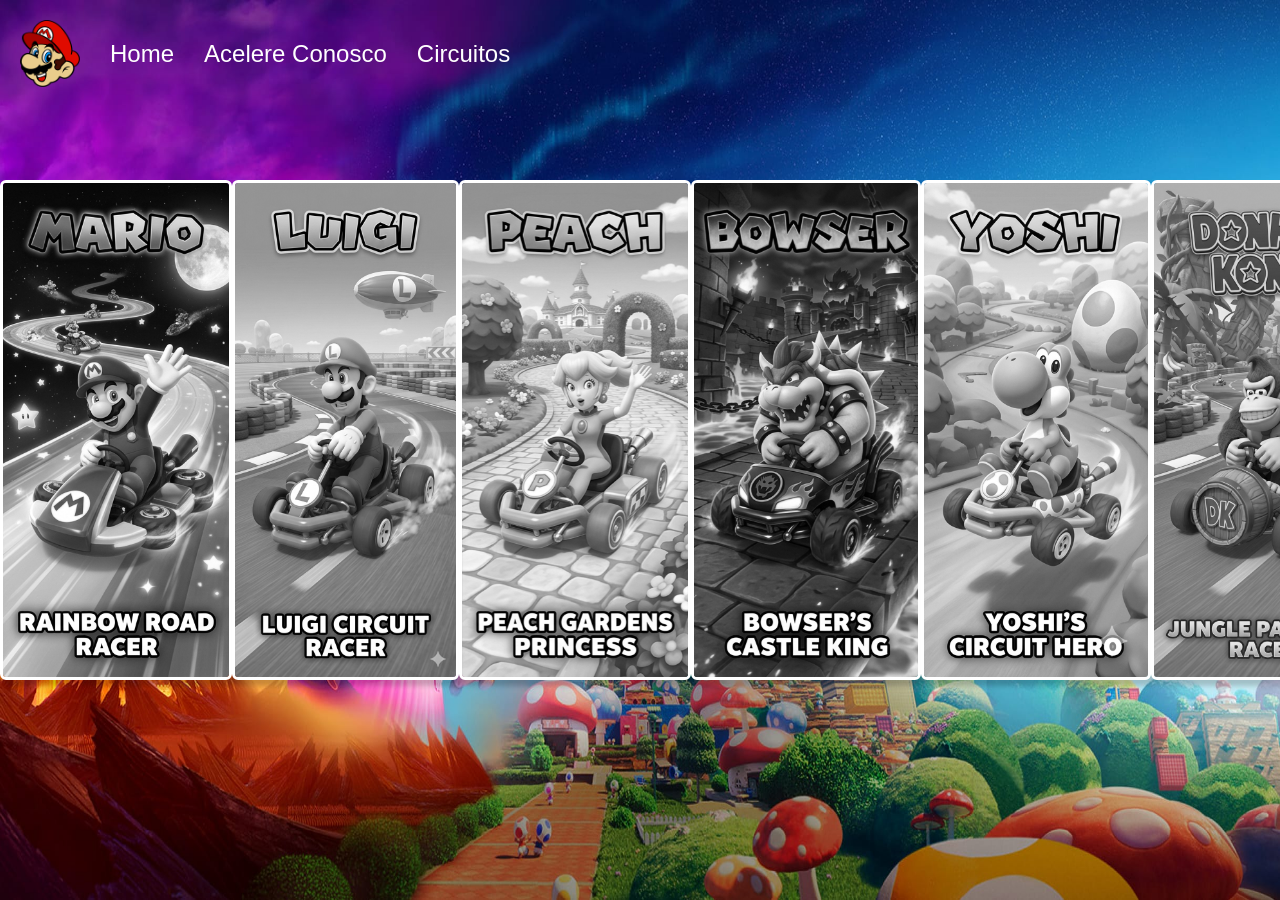
==== circuits.html @ 7eaaef4a "Primeiro Commit" ====
<!doctype html>
<html lang="">
  <head>
    <meta charset="UTF-8" />
    <meta name="viewport" content="width=device-width, initial-scale=1.0" />
    <link rel="preconnect" href="https://fonts.googleapis.com" />
    <link rel="preconnect" href="https://fonts.gstatic.com" crossorigin />
    <link rel="stylesheet" href="./style.css" />
    <title>Serviços</title>
  </head>
  <body>
    <div class="backgroud-services">
      <img src="./assets/backgroud.jpeg" alt="imagem do mundo mario" />
    </div>
    <header class="container-header">
      <img src="./assets/logo-header.png" alt="logo-header" />
      <a href="index.html">Home</a>
      <a href="#" onclick="showform()">Acelere Conosco</a>
      <a href="circuits.html">Circuitos</a>
    </header>
    <main class="container-services">
      <div>
        <img
          class="box-service"
          onclick="selectCharacters()"
          src="./assets/mario-kart.png"
          alt="mario-kart"
        />
      </div>
      <div>
        <img
          class="box-service"
          src="./assets/luigi-kart.png"
          alt="luigi-kart"
        />
      </div>
      <div>
        <img
          class="box-service"
          src="./assets/peach-kart.png"
          alt="peach-kart"
        />
      </div>
      <div>
        <img
          class="box-service"
          src="./assets/bowser-kart.png"
          alt="bowser-kart"
        />
      </div>
      <div>
        <img
          class="box-service"
          src="./assets/yoshi-kart.png"
          alt="yoshi-kart"
        />
      </div>
      <div>
        <img
          class="box-service"
          src="./assets/donkey-kart.png"
          alt="donkey-kart"
        />
      </div>
      <div>
        <img
          class="box-service"
          onclick="selectCharacters()"
          src="./assets/wario-kart.png"
          alt="wario-kart"
        />
      </div>
    </main>
  </body>
  <script src="./scripts.js"></script>
</html>
---- style.css ----
* {
  padding: 0;
  margin: 0;
  box-sizing: border-box;
  font-family: "Mukta", sans-serif;
}

.background {
  position: fixed;
  top: 0px;
  z-index: -1;
}


.background video {

  min-width: 100vw;
  min-height: 100vh;
}

.mask-video {
  background: linear-gradient(109deg, rgba(10, 12, 16, 0.99) 15%, rgba(10, 12, 16, 0.7) 50%, rgba(10, 12, 16, 0.99) 85%);
  height: 100%;
  width: 100%;
  position: fixed;
  top: 0;
}

.container-header {
  display: flex;
  padding: 20px;
  gap: 30px;
  align-items: center;

}

.container-header img {
  width: 60px;
}

.container-header a {
  font-size: 24px;
  text-decoration: none;
  color: #FFFFFF;
  cursor: pointer;
}

.container-header a:hover {
  color: #c51111;
  transition: 0.5s ease-in-out;
}

.container-hero {
  display: flex;
  align-items: center;
  justify-content: space-around;
  padding: 100px;
  height: 100vh;
}

.container-description {
  width: 40%;
}

.container-description img {
  width: 350px;
}

.container-description h1 {
  color: white;
  font-size: 20px;
  margin-bottom: 10px;
}

.container-description p {
  color: white;
  font-size: 20px;
}

.container-description button {
  color: white;
  margin-top: 30px;
  width: 200px;
  height: 50px;
  text-transform: uppercase;
  border-radius: 3px;
  border: none;
  cursor: pointer;
  background: #c51111;
}

.logo-mario-luigi img {
  width: 500px;
}

.mask-form {
  background: linear-gradient(109deg, rgba(10, 12, 16, 0.99) 15%, rgba(10, 12, 16, 0.7) 50%, rgba(10, 12, 16, 0.99) 85%);
  height: 100%;
  width: 100%;
  position: fixed;
  top: 0;
  visibility: hidden;
  z-index: 1;
}


.box-form {
  position: fixed;
  left: -330px;
  display: flex;
  flex-direction: column;
  background: white;
  padding: 20px;
  border-radius: 10px;
  gap: 20px;
  width: 350px;
  top: 40%;
  z-index: 2;
  transition: left 0.5s ease-in-out;
}

.box-form input {
  padding-left: 5px;
  height: 40px;
  border-radius: 10px;
  border: grey solid 1px;
  outline-color: #18d80f;
}

.box-form textarea {
  padding-left: 5px;
  padding-top: 5px;
  height: 100px;
  border-radius: 10px;
  border: grey solid 1px;
  outline-color: #18d80f;
}

.box-form button {
  background-color: #c51111;
  color: white;
  width: 200px;
  height: 50px;
  border-radius: 3px;
  border: none;
  font-weight: bold;
  text-transform: uppercase;
  cursor: pointer;
  margin-top: 10px;
}

/* CIRCUITOS */

.backgroud-services {
  position: fixed;
  top: 0;
  z-index: -1;
}

.backgroud-services img {
  height: 100vh;
  width: 100vw;
}

.container-services {
  height: 100vh;
  width: 100vw;
  display: flex;
  justify-content: space-around;
  position: fixed;
  top: 20%;
}

.container-services img {
  height: 500px;
  border: #FFFFFF solid 3px;
  border-radius: 6px;
  box-shadow: 5px 5px 5px 1px rgba(0, 0, 0, 0.2);
  cursor: pointer;
  transition: height 0.5s ease-in-out;
  filter: grayscale(100%);
}

.container-services img:hover {
  height: 650px;
  transition: height 0.8s ease-in-out,
    box-shadow 1s ease-in-out,
    filter 0.8s ease-in-out;
  box-shadow: 10px 10px 10px 1px rgba(0, 0, 0, 0.2);
  filter: grayscale(0%);
}

/* MOBILE */

@media screen and (max-width: 1000px) {

  .container-header {
    justify-content: center;
  }

  .container-header a {
    font-size: 18px;
  }

  .container-header img {
    display: none;
  }

  .container-hero {
    display: flex;
    flex-direction: column;
    padding: 15px;
  }

  .container-description {
    width: 100%;
  }

  .container-description img {
    width: 250px;
    display: flex;
    margin-left: auto;
    margin-right: auto;
  }

  .container-description h1 {
    color: white;
    font-size: 18px;
    margin-bottom: 10px;
    text-align: center;
  }

  .container-description p {
    color: white;
    font-size: 15px;
    text-align: center;
  }

  .container-description button {
    display: flex;
    justify-content: center;
    align-items: center;
    margin-left: auto;
    margin-right: auto;
    margin-bottom: 30px;
  }

  .logo-mario-luigi img {
    display: flex;
    justify-content: center;
    align-items: center;
    margin-left: auto;
    margin-right: auto;
    width: 90%;
  }

  .box-form {
    left: -340px;

  }

  /* MOBILE SERVICES */

  .backgroud-services {
    height: 100vh;
  }

  .backgroud-services img {
    height: 100vh;
    width: 100vw;
    filter: blur(8px);
  }

  .container-services {
    height: auto;
    width: 100vw;
    display: flex;
    flex-direction: column;
    justify-content: space-around;
    position: fixed;
    top: 10%;
  }

  .container-services img {
    height: 400px;
    display: flex;
    flex-direction: column;
    margin-left: auto;
    margin-right: auto;
    margin-bottom: 30px;

  }

  .container-services img:hover {
    height: 550px;
    margin-left: auto;
    margin-right: auto;
  }
}
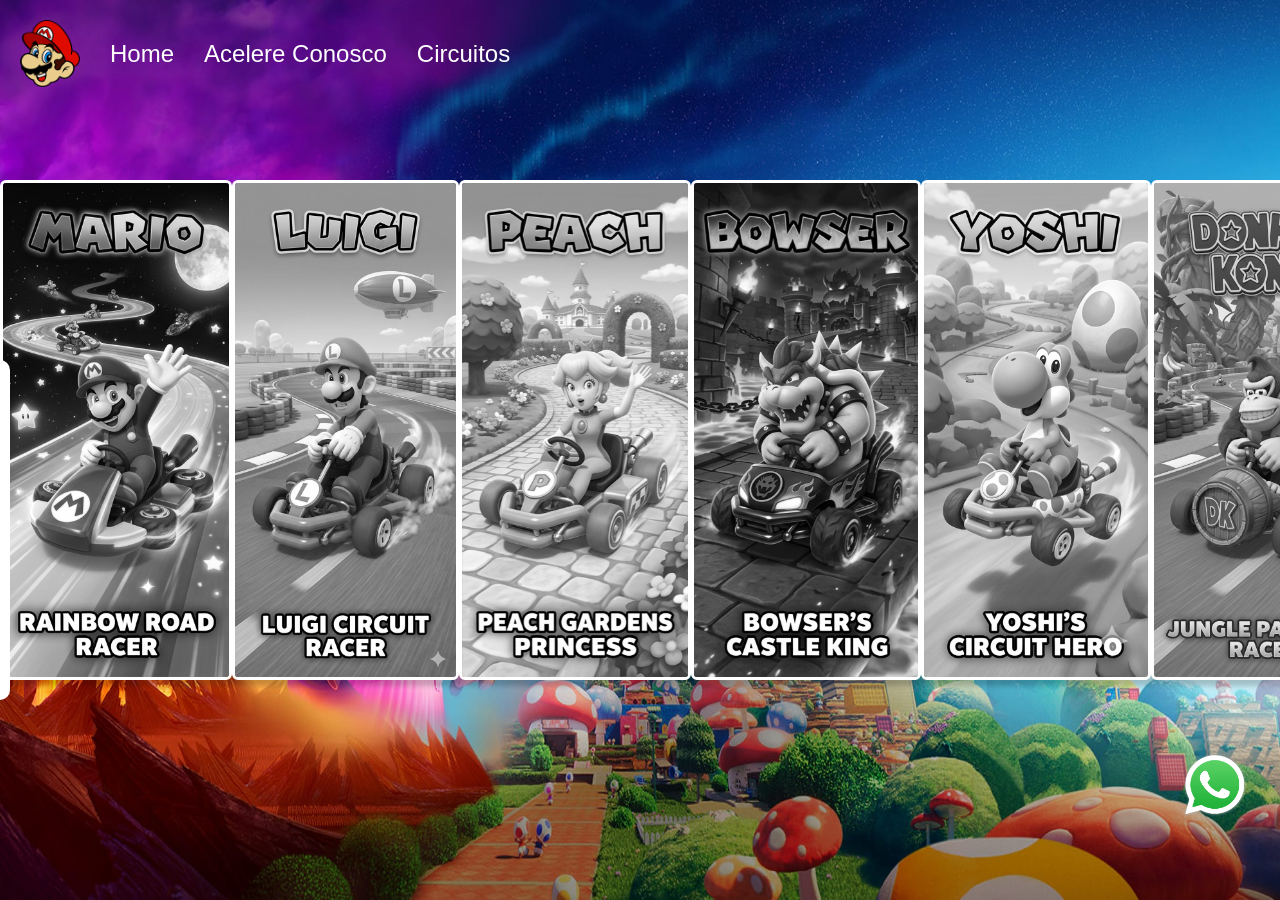
==== commit 18dba1c0: "Inclusão do WhatApp Float e correções no form" ====
--- a/circuits.html
+++ b/circuits.html
@@ -9,7 +9,7 @@
     <title>Serviços</title>
   </head>
   <body>
-    <div class="backgroud-services">
+    <div class="backgroud-services" onclick="hideform()">
       <img src="./assets/backgroud.jpeg" alt="imagem do mundo mario" />
     </div>
     <header class="container-header">
@@ -70,7 +70,27 @@
           alt="wario-kart"
         />
       </div>
+      <form
+        action="https://formcarry.com/s/5VQoGI3U3Nh"
+        class="box-form"
+        method="post"
+      >
+        <input type="text" placeholder="Seu nome" name="name" />
+        <input type="email" placeholder="Seu melhor email" name="email" />
+        <textarea
+          name="problem"
+          id=""
+          placeholder="Digite seu problema aqui..."
+        ></textarea>
+        <button type="submit">Pedir Orçamento</button>
+      </form>
     </main>
+    <a
+      href="https://api.whatsapp.com/send/?phone=5511981363456"
+      target="_blank"
+    >
+      <img src="./assets/whatsapp.png" alt="whatsapp" class="whatsapp-float" />
+    </a>
   </body>
   <script src="./scripts.js"></script>
 </html>
--- a/style.css
+++ b/style.css
@@ -106,7 +106,7 @@
 
 .box-form {
   position: fixed;
-  left: -330px;
+  left: -340px;
   display: flex;
   flex-direction: column;
   background: white;
@@ -190,6 +190,13 @@
   filter: grayscale(0%);
 }
 
+.whatsapp-float {
+  height: 70px;
+  position: fixed;
+  right: 30px;
+  bottom: 80px;
+}
+
 /* MOBILE */
 
 @media screen and (max-width: 1000px) {
@@ -254,10 +261,6 @@
     width: 90%;
   }
 
-  .box-form {
-    left: -340px;
-
-  }
 
   /* MOBILE SERVICES */
 
@@ -277,7 +280,7 @@
     display: flex;
     flex-direction: column;
     justify-content: space-around;
-    position: fixed;
+    position: static;
     top: 10%;
   }
 
@@ -296,4 +299,11 @@
     margin-left: auto;
     margin-right: auto;
   }
+
+  .whatsapp-float {
+    height: 60px;
+    position: fixed;
+    right: 15px;
+    bottom: 80px;
+  }
 }
